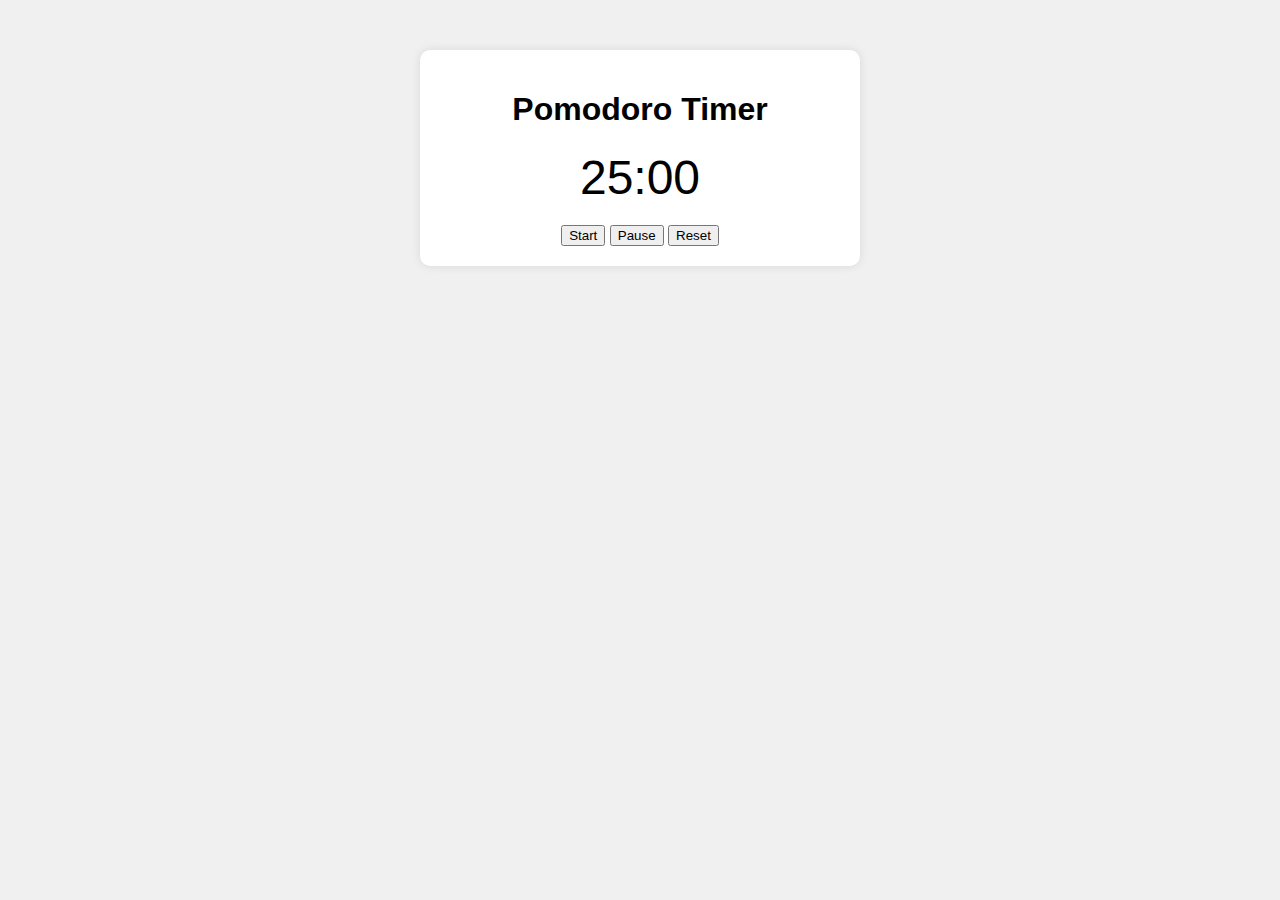
==== pomodoro-timer/index.html @ a79433f8 "Initial commits" ====
<!DOCTYPE html>
<html lang="en">
  <head>
    <meta charset="UTF-8" />
    <meta name="viewport" content="width=device-width, initial-scale=1.0" />
    <title>Document</title>
    <link rel="stylesheet" href="style.css">
  </head>
  <body>
    <div class="timer-container">
      <h1>Pomodoro Timer</h1>
      <div class="timer-display">
        <span id="timer-minutes">25</span>:<span id="timer-seconds">00</span>
      </div>
      <div class="timer-controls"></div>
            <button id="start-btn" >Start</button>
            <button id="pause-btn" >Pause</button>
            <button id="reset-btn" >Reset</button>
    </div>

    <script src="script.js"></script>
  </body>
</html>
---- pomodoro-timer/style.css ----
body {
    font-family: Arial, sans-serif;
    text-align: center;
    background-color: #f0f0f0;
}

.timer-container {
    max-width: 400px;
    margin: 50px auto;
    background-color: #fff;
    border-radius: 10px;
    padding: 20px;
    box-shadow: 0 0 10px rgba(0, 0, 0, 0.1);
}

.timer-display {
    font-size: 3rem;
    margin-bottom: 20px;
}

.timer-controls button {
    font-size: 1rem;
    padding: 10px 20px;
    margin: 0 5px;
    cursor: pointer;
    border: none;
    border-radius: 5px;
    background-color: #007bff;
    color: #fff;
    transition: background-color 0.3s;
}

.timer-controls button:hover {
    background-color: #0056b3;
}
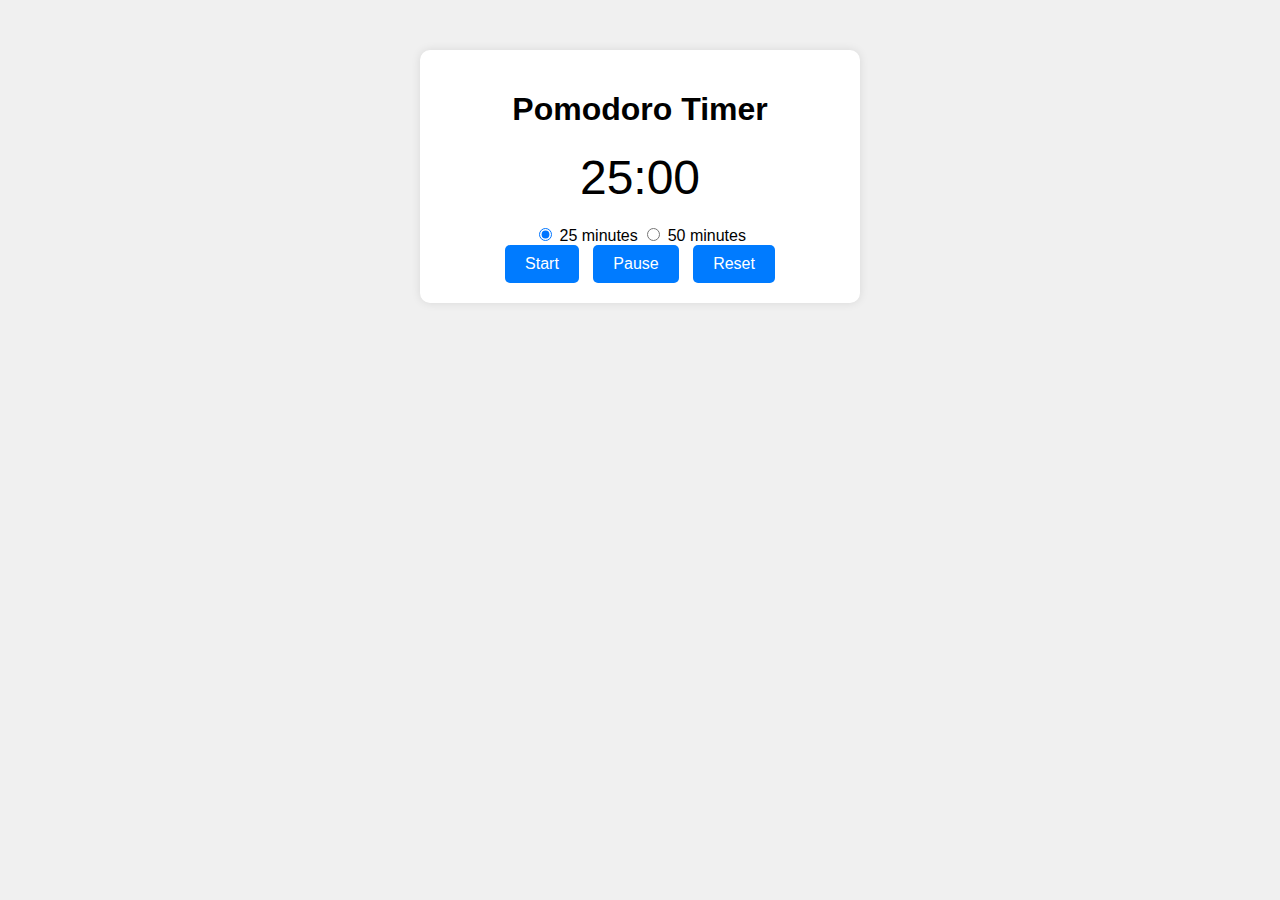
==== commit 6f54258c: "add 50 minute time-interval" ====
--- a/pomodoro-timer/index.html
+++ b/pomodoro-timer/index.html
@@ -12,6 +12,12 @@
       <div class="timer-display">
         <span id="timer-minutes">25</span>:<span id="timer-seconds">00</span>
       </div>
+      <div class="interval-options">
+        <input type="radio" id="interval-25" name="interval" value="25" checked>
+        <label for="interval-25">25 minutes</label>
+        <input type="radio" id="interval-50" name="interval" value="50">
+        <label for="interval-50">50 minutes</label>
+      </div>
       <div class="timer-controls"></div>
             <button id="start-btn" >Start</button>
             <button id="pause-btn" >Pause</button>
--- a/pomodoro-timer/style.css
+++ b/pomodoro-timer/style.css
@@ -18,7 +18,7 @@
     margin-bottom: 20px;
 }
 
-.timer-controls button {
+ button {
     font-size: 1rem;
     padding: 10px 20px;
     margin: 0 5px;
@@ -30,6 +30,6 @@
     transition: background-color 0.3s;
 }
 
-.timer-controls button:hover {
+ button:hover {
     background-color: #0056b3;
 }
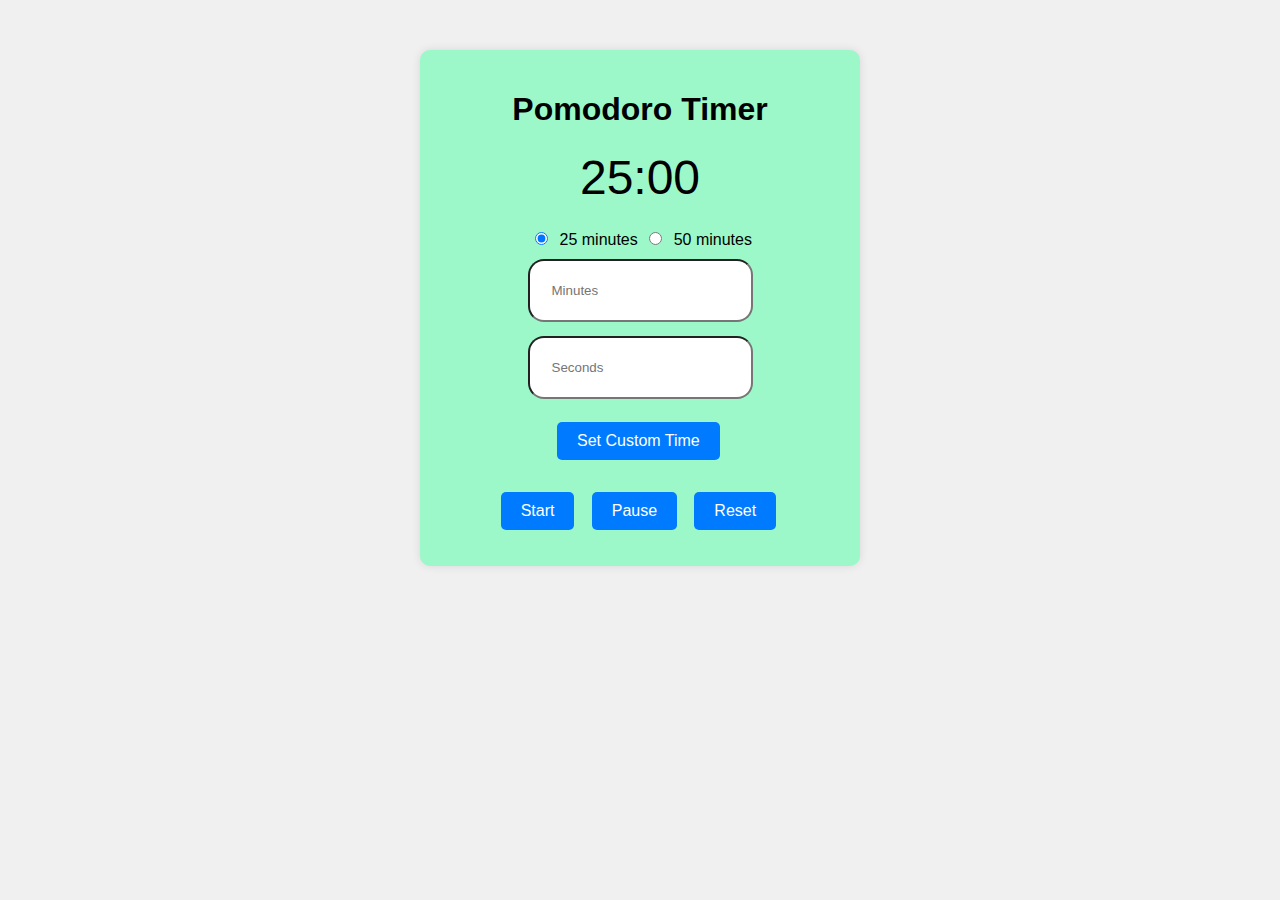
==== commit d97812cc: "add custom timer & update style.css" ====
--- a/pomodoro-timer/index.html
+++ b/pomodoro-timer/index.html
@@ -3,7 +3,7 @@
   <head>
     <meta charset="UTF-8" />
     <meta name="viewport" content="width=device-width, initial-scale=1.0" />
-    <title>Document</title>
+    <title>Pomodoro Timer</title>
     <link rel="stylesheet" href="style.css">
   </head>
   <body>
@@ -18,6 +18,11 @@
         <input type="radio" id="interval-50" name="interval" value="50">
         <label for="interval-50">50 minutes</label>
       </div>
+      <div class="custom-time">
+        <input type="number" id="custom-minutes" placeholder="Minutes">
+        <input type="number" id="custom-seconds" placeholder="Seconds">
+        <button id="set-custom-time-btn">Set Custom Time</button>
+    </div>    
       <div class="timer-controls"></div>
             <button id="start-btn" >Start</button>
             <button id="pause-btn" >Pause</button>
--- a/pomodoro-timer/style.css
+++ b/pomodoro-timer/style.css
@@ -7,7 +7,7 @@
 .timer-container {
     max-width: 400px;
     margin: 50px auto;
-    background-color: #fff;
+    background-color: #9cf8c8;
     border-radius: 10px;
     padding: 20px;
     box-shadow: 0 0 10px rgba(0, 0, 0, 0.1);
@@ -21,7 +21,7 @@
  button {
     font-size: 1rem;
     padding: 10px 20px;
-    margin: 0 5px;
+    margin: 1rem 0.5rem 1rem 0.3rem;
     cursor: pointer;
     border: none;
     border-radius: 5px;
@@ -33,3 +33,13 @@
  button:hover {
     background-color: #0056b3;
 }
+
+input{
+    margin: 7px;
+    padding: 22px;
+    border-radius: 1rem;
+}
+
+input[type="radio"], label{
+    cursor: pointer;
+}
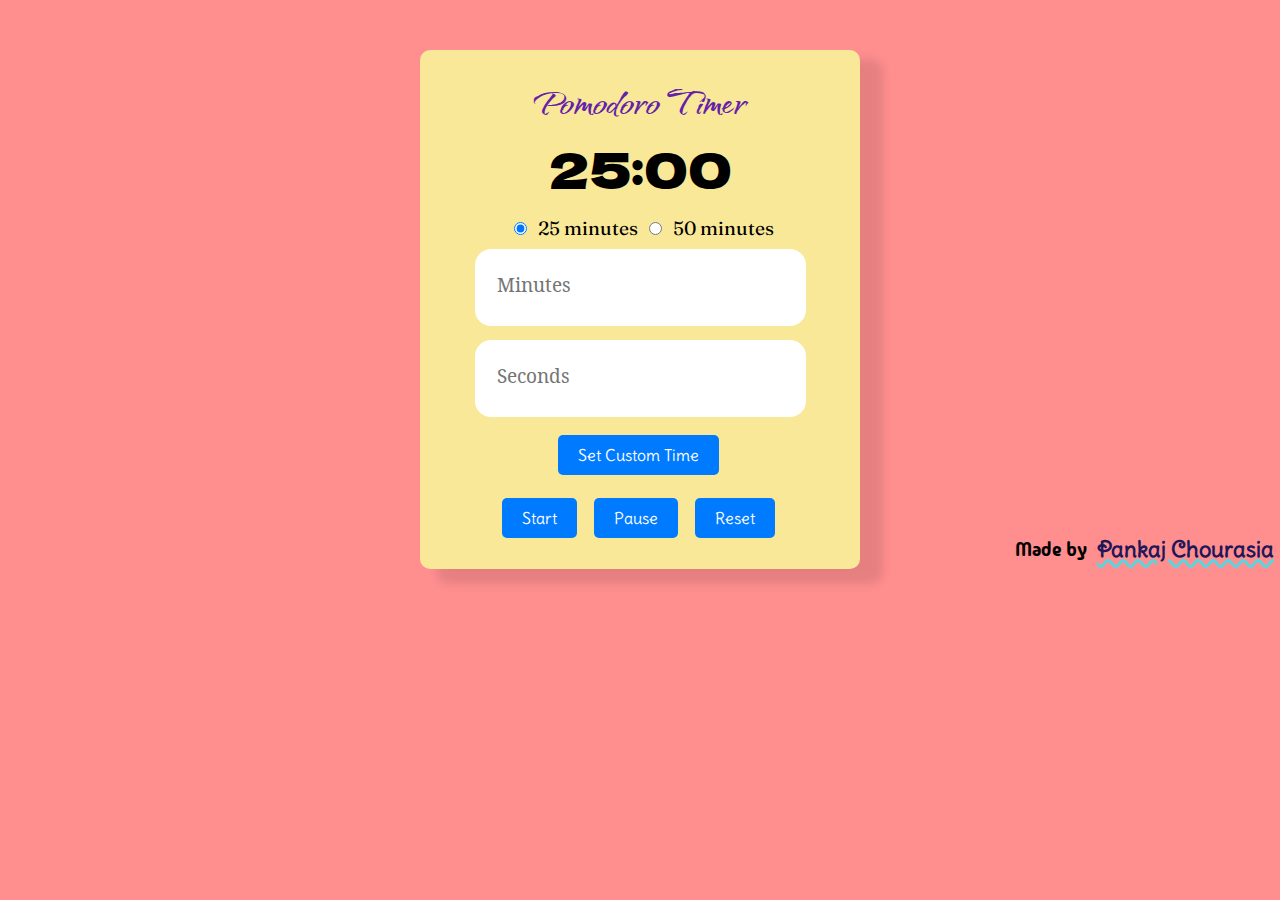
==== commit d0dc1b50: "Update style.css" ====
--- a/pomodoro-timer/index.html
+++ b/pomodoro-timer/index.html
@@ -27,8 +27,8 @@
             <button id="start-btn" >Start</button>
             <button id="pause-btn" >Pause</button>
             <button id="reset-btn" >Reset</button>
-    </div>
-
+          </div>
+          <p>Made by &nbsp;&nbsp; <span class="author"> Pankaj Chourasia </span></p>
     <script src="script.js"></script>
   </body>
 </html>
--- a/pomodoro-timer/style.css
+++ b/pomodoro-timer/style.css
@@ -1,33 +1,45 @@
+@import url('https://fonts.googleapis.com/css2?family=Dela+Gothic+One&family=Delius&family=Delius+Swash+Caps&family=Fraunces:ital,opsz,wght@0,9..144,100..900;1,9..144,100..900&family=Madimi+One&family=Noto+Serif+Ottoman+Siyaq&family=Qwitcher+Grypen:wght@400;700&display=swap');
+
 body {
     font-family: Arial, sans-serif;
     text-align: center;
-    background-color: #f0f0f0;
+    background-color: #FF8E8F;
 }
 
+h1 {
+    font-family: 'Qwitcher Grypen', sans-serif;
+    font-size: 3rem;
+    margin-top: 0.3rem;
+    margin-bottom: 0.4rem;
+    color: #6420AA;
+}
 .timer-container {
     max-width: 400px;
     margin: 50px auto;
-    background-color: #9cf8c8;
+    background-color: #F9E897;
     border-radius: 10px;
     padding: 20px;
-    box-shadow: 0 0 10px rgba(0, 0, 0, 0.1);
+    box-shadow: 20px 12px 10px 3px rgba(0, 0, 0, 0.1);
+
 }
 
 .timer-display {
     font-size: 3rem;
-    margin-bottom: 20px;
+    margin-bottom: 12px;
+    font-family: 'Dela Gothic One', sans-serif;
 }
 
  button {
     font-size: 1rem;
     padding: 10px 20px;
-    margin: 1rem 0.5rem 1rem 0.3rem;
+    margin: 0.7rem 0.5rem 0.7rem 0.3rem;
     cursor: pointer;
     border: none;
     border-radius: 5px;
     background-color: #007bff;
     color: #fff;
     transition: background-color 0.3s;
+    font-family: 'Delius', sans-serif;
 }
 
  button:hover {
@@ -38,8 +50,31 @@
     margin: 7px;
     padding: 22px;
     border-radius: 1rem;
+    font-size: 1.2rem;
+    border: none;
+    font-family: 'Noto Serif Ottoman Siyaq', sans-serif;
 }
 
 input[type="radio"], label{
     cursor: pointer;
 }
+.interval-options {
+    font-family: 'Fraunces', sans-serif;
+    font-size: 1.2rem;
+}
+p{
+    display: flex;
+    justify-content: end;
+    margin-top: -82px;
+    font-family: 'Madimi One', sans-serif;
+    font-size: 1.2rem;
+}
+
+.author{
+    font-family: 'Delius Swash Caps', sans-serif;
+    font-size: 1.4rem;
+    font-weight: 800;
+    color: #201658;
+    text-decoration: underline wavy #59D5E0 0.2rem;
+    margin: -2px;
+}